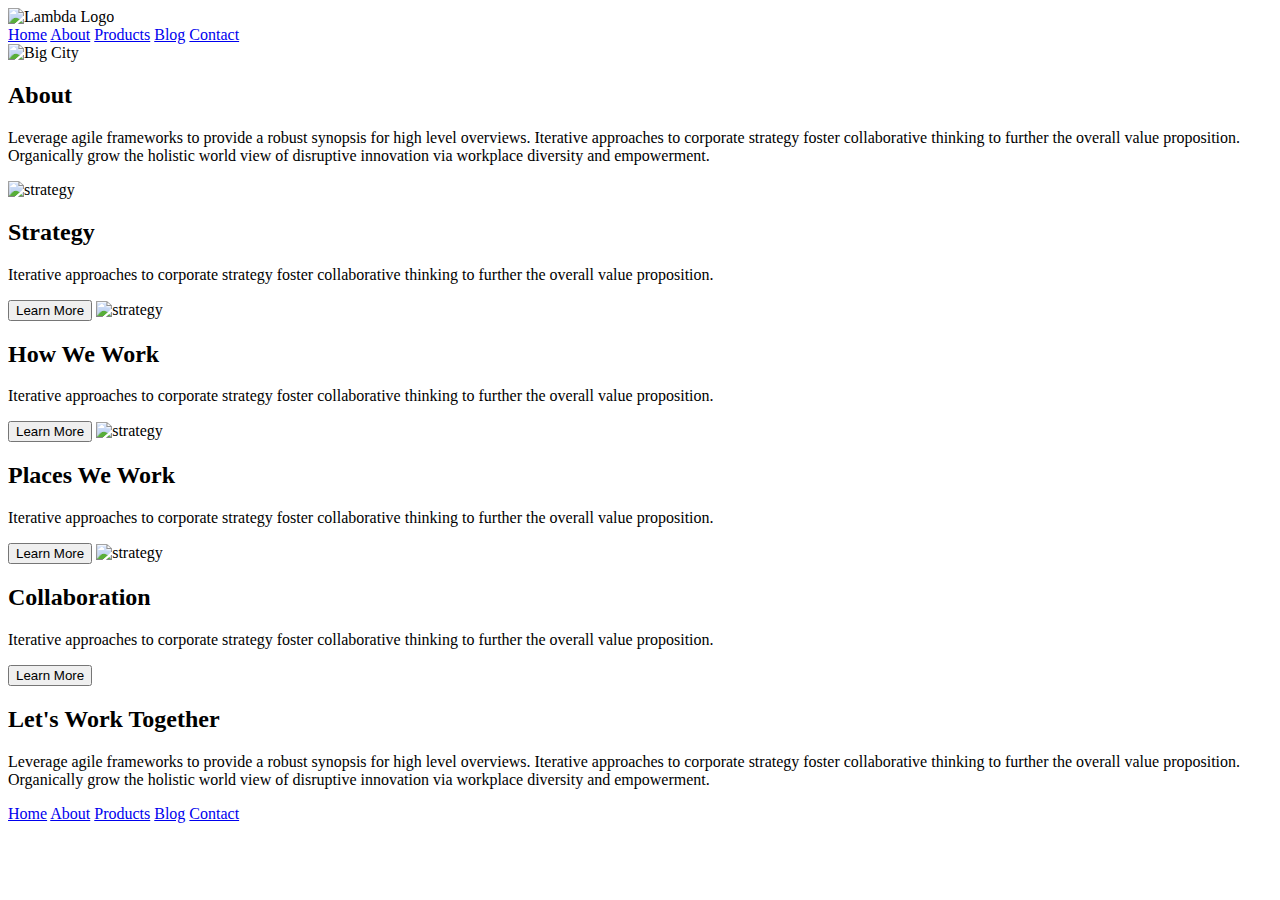
==== about.html @ 7431e356 "Basic Markup" ====
<!doctype html>

<html lang="en">
<head>
  <meta charset="utf-8">

  <title>Sprint Challenge - About</title>

  <link href="https://fonts.googleapis.com/css?family=Roboto|Rubik" rel="stylesheet">
  <link rel="stylesheet" href="css/index.css">

</head>

<header>
  <img src="img/lambda-black.png" alt="Lambda Logo">
    <nav>
        <a href="index.html">Home</a>
        <a href="about.html">About</a>
        <a href="#">Products</a>
        <a href="#">Blog</a>
        <a href="#">Contact</a>
    </nav>
</header>

<img src="img/jumbo-about.png" alt="Big City">
<body>
    <div class="container about-page">
   
  <section>
    <h2 class= top-info>About</h2>

    <p>Leverage agile frameworks to provide a robust synopsis for high level overviews. Iterative approaches to corporate strategy foster collaborative thinking to further the overall value proposition. Organically grow the holistic world view of disruptive innovation via workplace diversity and empowerment.</p>
  </section>

  
  
  <section class= middle>

    <img src="img/about-plan.png" alt="strategy">
    
    <h2 class= mid-info>Strategy</h2>
    
    <p>Iterative approaches to corporate strategy foster collaborative thinking to further the overall value proposition.</p>

    <button>Learn More</button>
  


    <img src="img/about-working.png" alt="strategy">
    
    <h2 class= mid-info>How We Work</h2>
    
    <p>Iterative approaches to corporate strategy foster collaborative thinking to further the overall value proposition.</p>

    <button>Learn More</button>



    <img src="img/about-office.png" alt="strategy">
    
    <h2 class= mid-info>Places We Work</h2>

    <p>Iterative approaches to corporate strategy foster collaborative thinking to further the overall value proposition.</p>

    <button>Learn More</button>

    <img src="img/about-meeting.png" alt="strategy">
    
    <h2 class= mid-info>Collaboration</h2>
    
    <p>Iterative approaches to corporate strategy foster collaborative thinking to further the overall value proposition.</p>

    <button>Learn More</button>

  </section>

    <h2 class= bottom-info>Let's Work Together</h2>

    <p>Leverage agile frameworks to provide a robust synopsis for high level overviews. Iterative approaches to corporate strategy foster collaborative thinking to further the overall value proposition. Organically grow the holistic world view of disruptive innovation via workplace diversity and empowerment.</p>
        
      <footer>
        <nav>
          <a href="index.html">Home</a>
          <a href="#">About</a>
          <a href="#">Products</a>
          <a href="#">Blog</a>
          <a href="#">Contact</a>
        </nav>
      </footer>
    </div><!-- container -->        
</body>
</html>
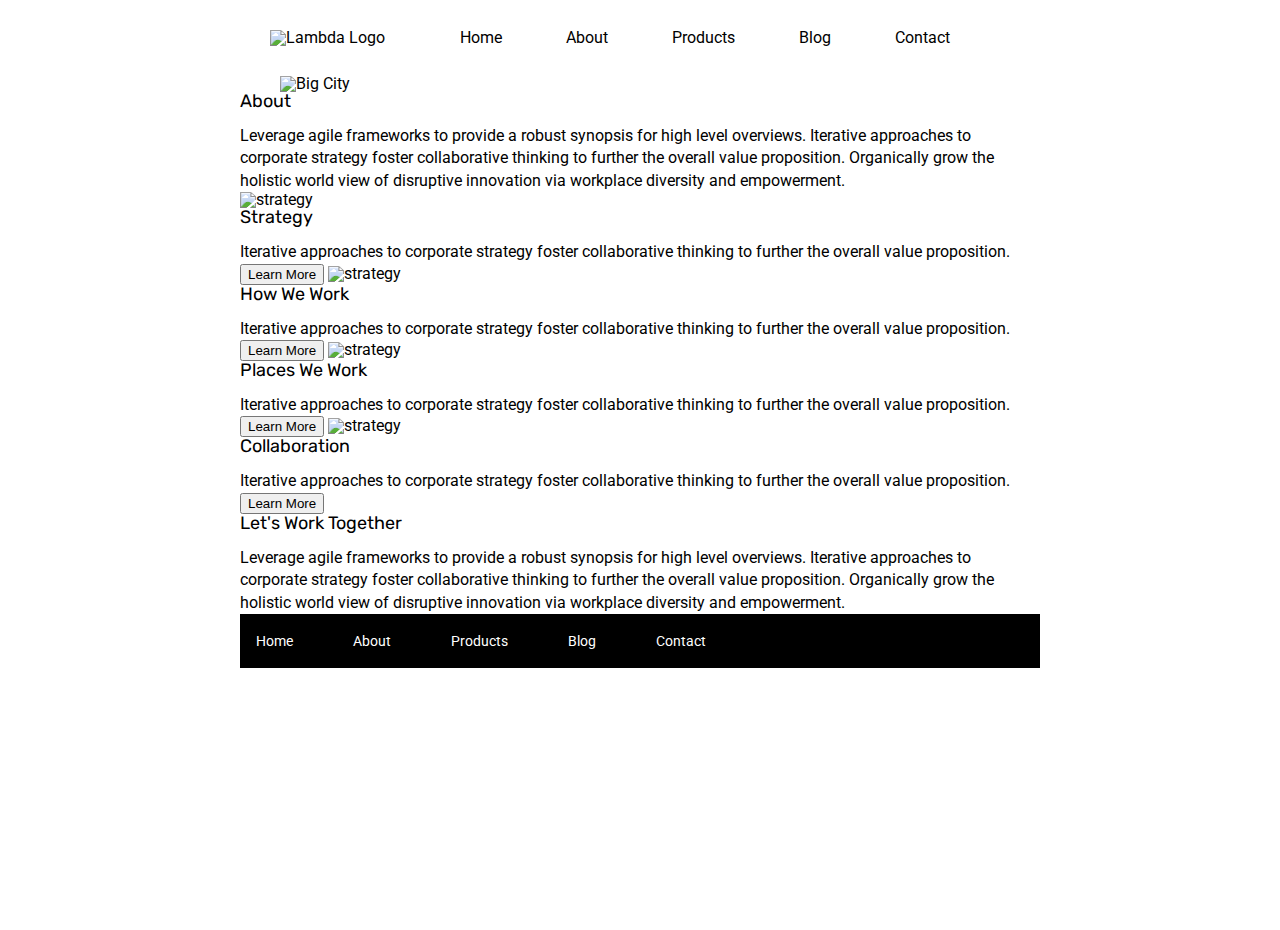
==== commit 5bf828f3: "First page complete" ====
--- a/about.html
+++ b/about.html
@@ -11,48 +11,48 @@
 
 </head>
 
-<header>
-  <img src="img/lambda-black.png" alt="Lambda Logo">
-    <nav>
-        <a href="index.html">Home</a>
-        <a href="about.html">About</a>
-        <a href="#">Products</a>
-        <a href="#">Blog</a>
-        <a href="#">Contact</a>
-    </nav>
-</header>
+<div class="container">
+    <header class=index-head>
+      <img src="img/lambda-black.png" alt="Lambda Logo">
+       <nav>
+         <a href="index.html">Home</a>
+         <a href="about.html">About</a>
+         <a href="#">Products</a>
+         <a href="#">Blog</a>
+         <a href="#">Contact</a>
+        </nav>
+      </header>
 
-<img src="img/jumbo-about.png" alt="Big City">
-<body>
+  <img class=city src="img/jumbo-about.png" alt="Big City">
+
+  <body>
     <div class="container about-page">
    
-  <section>
-    <h2 class= top-info>About</h2>
+    <section>
+      <h2 class= top-info>About</h2>
 
-    <p>Leverage agile frameworks to provide a robust synopsis for high level overviews. Iterative approaches to corporate strategy foster collaborative thinking to further the overall value proposition. Organically grow the holistic world view of disruptive innovation via workplace diversity and empowerment.</p>
-  </section>
+      <p>Leverage agile frameworks to provide a robust synopsis for high level overviews. Iterative approaches to corporate strategy foster collaborative thinking to further the overall value proposition. Organically grow the holistic world view of disruptive innovation via workplace diversity and empowerment.</p>
+     </section>
 
   
   
-  <section class= middle>
+    <section class= middle>
 
-    <img src="img/about-plan.png" alt="strategy">
-    
-    <h2 class= mid-info>Strategy</h2>
-    
-    <p>Iterative approaches to corporate strategy foster collaborative thinking to further the overall value proposition.</p>
+      <img src="img/about-plan.png" alt="strategy">
+  
+      <h2 class= mid-info>Strategy</h2>
+      <p>Iterative approaches to corporate strategy foster collaborative thinking to further the overall value proposition.</p>
 
-    <button>Learn More</button>
+      <button>Learn More</button>
   
 
 
-    <img src="img/about-working.png" alt="strategy">
+      <img src="img/about-working.png" alt="strategy">
     
-    <h2 class= mid-info>How We Work</h2>
-    
-    <p>Iterative approaches to corporate strategy foster collaborative thinking to further the overall value proposition.</p>
+      <h2 class= mid-info>How We Work</h2>
+      <p>Iterative approaches to corporate strategy foster collaborative thinking to further the overall value proposition.</p>
 
-    <button>Learn More</button>
+      <button>Learn More</button>
 
 
 
--- a/css/index.css
+++ b/css/index.css
@@ -0,0 +1,168 @@
+/* http://meyerweb.com/eric/tools/css/reset/ 
+   v2.0 | 20110126
+   License: none (public domain)
+*/
+
+html, body, div, span, applet, object, iframe,
+h1, h2, h3, h4, h5, h6, p, blockquote, pre,
+a, abbr, acronym, address, big, cite, code,
+del, dfn, em, img, ins, kbd, q, s, samp,
+small, strike, strong, sub, sup, tt, var,
+b, u, i, center,
+dl, dt, dd, ol, ul, li,
+fieldset, form, label, legend,
+table, caption, tbody, tfoot, thead, tr, th, td,
+article, aside, canvas, details, embed, 
+figure, figcaption, footer, header, hgroup, 
+menu, nav, output, ruby, section, summary,
+time, mark, audio, video {
+	margin: 0;
+	padding: 0;
+	border: 0;
+	font-size: 100%;
+	font: inherit;
+	vertical-align: baseline;
+}
+/* HTML5 display-role reset for older browsers */
+article, aside, details, figcaption, figure, 
+footer, header, hgroup, menu, nav, section {
+	display: block;
+}
+body {
+	line-height: 1;
+}
+ol, ul {
+	list-style: none;
+}
+blockquote, q {
+	quotes: none;
+}
+blockquote:before, blockquote:after,
+q:before, q:after {
+	content: '';
+	content: none;
+}
+table {
+	border-collapse: collapse;
+	border-spacing: 0;
+}
+
+* {
+    box-sizing: border-box;
+}
+
+html, body {
+    height: 100%;
+    font-family: 'Roboto', sans-serif;
+}
+
+h1, h2, h3, h4, h5 {
+    font-size: 18px;
+    margin-bottom: 15px;
+    font-family: 'Rubik', sans-serif;
+}
+
+p {
+    line-height: 1.4;
+}
+
+.container {
+    width: 800px;
+    margin: 0 auto;
+}
+
+.index-head{
+    display: flex;
+    justify-content: space-between;
+    margin: 30px;
+    align-items: center;
+}
+
+.jumbo {
+    margin-bottom: 20px;
+}
+
+.city{
+    margin-left: 40px;
+}
+
+nav a {
+    text-decoration: none;
+    color: black;
+    margin-right: 60px;
+}
+
+.top-content {
+    display: flex;
+    flex-wrap: wrap;
+    justify-content: space-evenly;
+    margin-bottom: 20px;
+    border-bottom: 1px dashed black;
+}
+
+.top-content .text-container {
+    width: 48%;
+    padding: 0 1%;
+    padding-bottom: 20px;  
+}
+
+.middle-content {
+    margin-bottom: 20px;
+    border-bottom: 1px dashed black;
+}
+
+.middle-content h2 {
+    padding: 0 2%;
+    margin-bottom: 0;
+}
+
+.middle-content .boxes {
+    display: flex;
+    flex-wrap: wrap;
+    justify-content: space-evenly;
+}
+
+.middle-content .boxes .box {
+    width: 12.5%;
+    height: 100px;
+    background: black;
+    margin: 20px 2.5%;
+    color: white;
+    display: flex;
+    align-items: center;
+    justify-content: center;
+}
+
+.bottom-content {
+    display: flex;
+    margin: 0 2% 20px;
+    justify-content: space-around;
+}
+
+.bottom-content .text-container {
+    padding-right: 4%;
+}
+
+.bottom-content .text-container:last-child {
+    padding-right: 0;
+}
+
+footer {
+    width: 100%;
+    background: black;
+}
+
+footer nav {
+    width: 60%;
+    display: flex;
+    justify-content: space-between;
+    align-items: center;
+    padding: 20px 2%;
+    font-size: 14px;
+}
+
+footer nav a {
+    color: white;
+    text-decoration: none;
+}
+
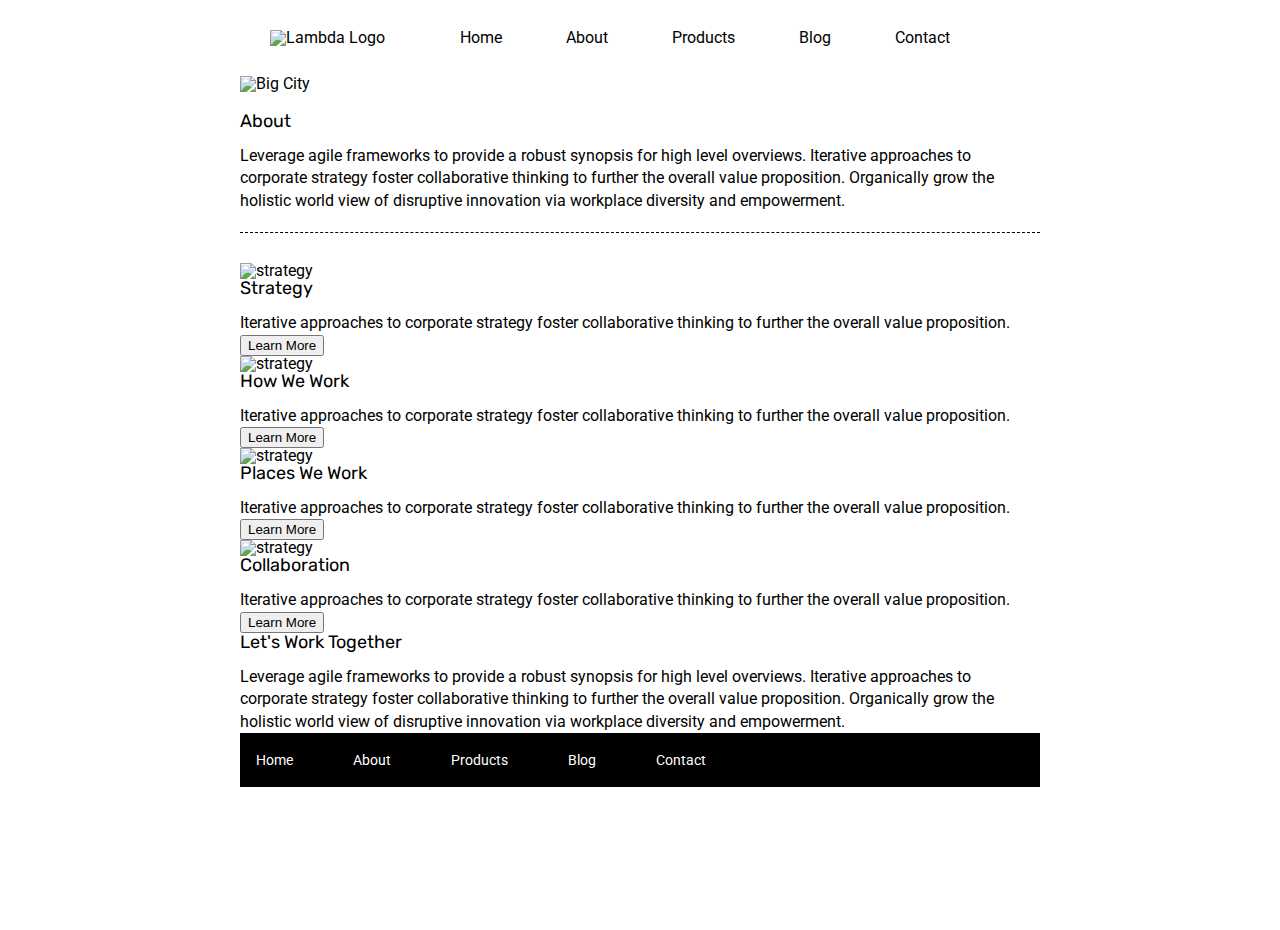
==== commit 323e7e51: "Self study questions" ====
--- a/about.html
+++ b/about.html
@@ -28,8 +28,8 @@
   <body>
     <div class="container about-page">
    
-    <section>
-      <h2 class= top-info>About</h2>
+    <section class= top-content>
+      <h2>About</h2>
 
       <p>Leverage agile frameworks to provide a robust synopsis for high level overviews. Iterative approaches to corporate strategy foster collaborative thinking to further the overall value proposition. Organically grow the holistic world view of disruptive innovation via workplace diversity and empowerment.</p>
      </section>
@@ -37,47 +37,51 @@
   
   
     <section class= middle>
+      <div>
+        <img src="img/about-plan.png" alt="strategy">
+  
+        <h2 class= mid-info>Strategy</h2>
+        <p>Iterative approaches to corporate strategy foster collaborative thinking to further the overall value proposition.</p>
 
-      <img src="img/about-plan.png" alt="strategy">
-  
-      <h2 class= mid-info>Strategy</h2>
-      <p>Iterative approaches to corporate strategy foster collaborative thinking to further the overall value proposition.</p>
+        <button>Learn More</button>
+      </div>
 
-      <button>Learn More</button>
-  
+      <div> 
+        <img src="img/about-working.png" alt="strategy">
+    
+        <h2 class= mid-info>How We Work</h2>
+        <p>Iterative approaches to corporate strategy foster collaborative thinking to further the overall value proposition.</p>
 
+        <button>Learn More</button>
+      </div>
 
-      <img src="img/about-working.png" alt="strategy">
+      <div>
+        <img src="img/about-office.png" alt="strategy">
     
-      <h2 class= mid-info>How We Work</h2>
-      <p>Iterative approaches to corporate strategy foster collaborative thinking to further the overall value proposition.</p>
+        <h2 class= mid-info>Places We Work</h2>
 
-      <button>Learn More</button>
+        <p>Iterative approaches to corporate strategy foster collaborative thinking to further the overall value proposition.</p>
 
+        <button>Learn More</button>
+      </div>
 
+      <div>
+        <img src="img/about-meeting.png" alt="strategy">
+    
+        <h2 class= mid-info>Collaboration</h2>
+    
+        <p>Iterative approaches to corporate strategy foster collaborative thinking to further the overall value proposition.</p>
 
-    <img src="img/about-office.png" alt="strategy">
-    
-    <h2 class= mid-info>Places We Work</h2>
+        <button>Learn More</button>
+      </div>
 
-    <p>Iterative approaches to corporate strategy foster collaborative thinking to further the overall value proposition.</p>
+      </section>
 
-    <button>Learn More</button>
+      <section class= bottom-info></section>
+        <h2>Let's Work Together</h2>
 
-    <img src="img/about-meeting.png" alt="strategy">
-    
-    <h2 class= mid-info>Collaboration</h2>
-    
-    <p>Iterative approaches to corporate strategy foster collaborative thinking to further the overall value proposition.</p>
-
-    <button>Learn More</button>
-
-  </section>
-
-    <h2 class= bottom-info>Let's Work Together</h2>
-
-    <p>Leverage agile frameworks to provide a robust synopsis for high level overviews. Iterative approaches to corporate strategy foster collaborative thinking to further the overall value proposition. Organically grow the holistic world view of disruptive innovation via workplace diversity and empowerment.</p>
-        
+        <p>Leverage agile frameworks to provide a robust synopsis for high level overviews. Iterative approaches to corporate strategy foster collaborative thinking to further the overall value proposition. Organically grow the holistic world view of disruptive innovation via workplace diversity and empowerment.</p>
+      </section>
       <footer>
         <nav>
           <a href="index.html">Home</a>
@@ -87,6 +91,6 @@
           <a href="#">Contact</a>
         </nav>
       </footer>
-    </div><!-- container -->        
+    </div><!-- container -->     
 </body>
 </html>--- a/css/index.css
+++ b/css/index.css
@@ -83,7 +83,7 @@
 }
 
 .city{
-    margin-left: 40px;
+    margin-bottom: 20px;
 }
 
 nav a {
@@ -95,8 +95,9 @@
 .top-content {
     display: flex;
     flex-wrap: wrap;
-    justify-content: space-evenly;
-    margin-bottom: 20px;
+    /* justify-content: space-evenly; */
+    padding-bottom: 20px;
+    margin-bottom: 30px;
     border-bottom: 1px dashed black;
 }
 
@@ -133,6 +134,46 @@
     justify-content: center;
 }
 
+.middle-content .boxes .box.box1 {
+    background: teal;
+}
+
+.middle-content .boxes .box.box2 {
+    background: gold;
+}
+
+.middle-content .boxes .box.box3 {
+    background: cadetblue;
+}
+
+.middle-content .boxes .box.box4 {
+    background: coral;
+}
+
+.middle-content .boxes .box.box5 {
+    background: crimson;
+}
+
+.middle-content .boxes .box.box6 {
+    background: forestgreen;
+}
+
+.middle-content .boxes .box.box7 {
+    background: darkorchid;
+}
+
+.middle-content .boxes .box.box8 {
+    background: hotpink;
+}
+
+.middle-content .boxes .box.box9 {
+    background: indigo;
+}
+
+.middle-content .boxes .box.box10 {
+    background: dodgerblue;
+}
+
 .bottom-content {
     display: flex;
     margin: 0 2% 20px;
@@ -166,3 +207,5 @@
     text-decoration: none;
 }
 
+
+
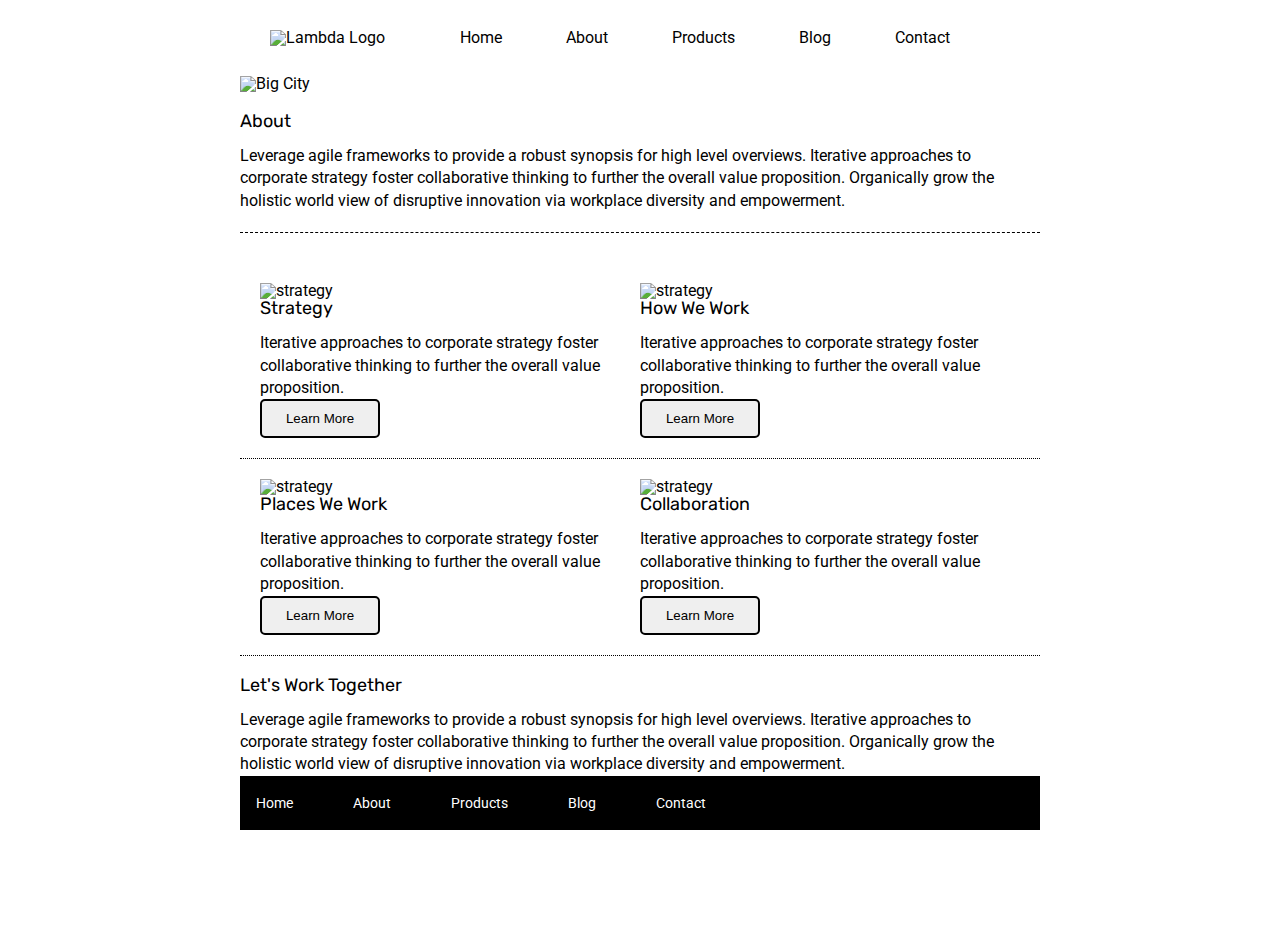
==== commit 55aff532: "Completed" ====
--- a/about.html
+++ b/about.html
@@ -54,7 +54,9 @@
 
         <button>Learn More</button>
       </div>
+      </section>
 
+      <section class= middle>
       <div>
         <img src="img/about-office.png" alt="strategy">
     
--- a/css/index.css
+++ b/css/index.css
@@ -107,6 +107,12 @@
     padding-bottom: 20px;  
 }
 
+.middle {
+    display: flex;
+    padding: 20px;
+    border-bottom: 1px dotted black;
+}
+
 .middle-content {
     margin-bottom: 20px;
     border-bottom: 1px dashed black;
@@ -188,6 +194,17 @@
     padding-right: 0;
 }
 
+.bottom-info {
+    margin: 20px 0;
+}
+
+button {
+    border: 2px solid black;
+    border-radius: 5px;
+    padding: 10px;
+    width: 120px;
+}
+
 footer {
     width: 100%;
     background: black;
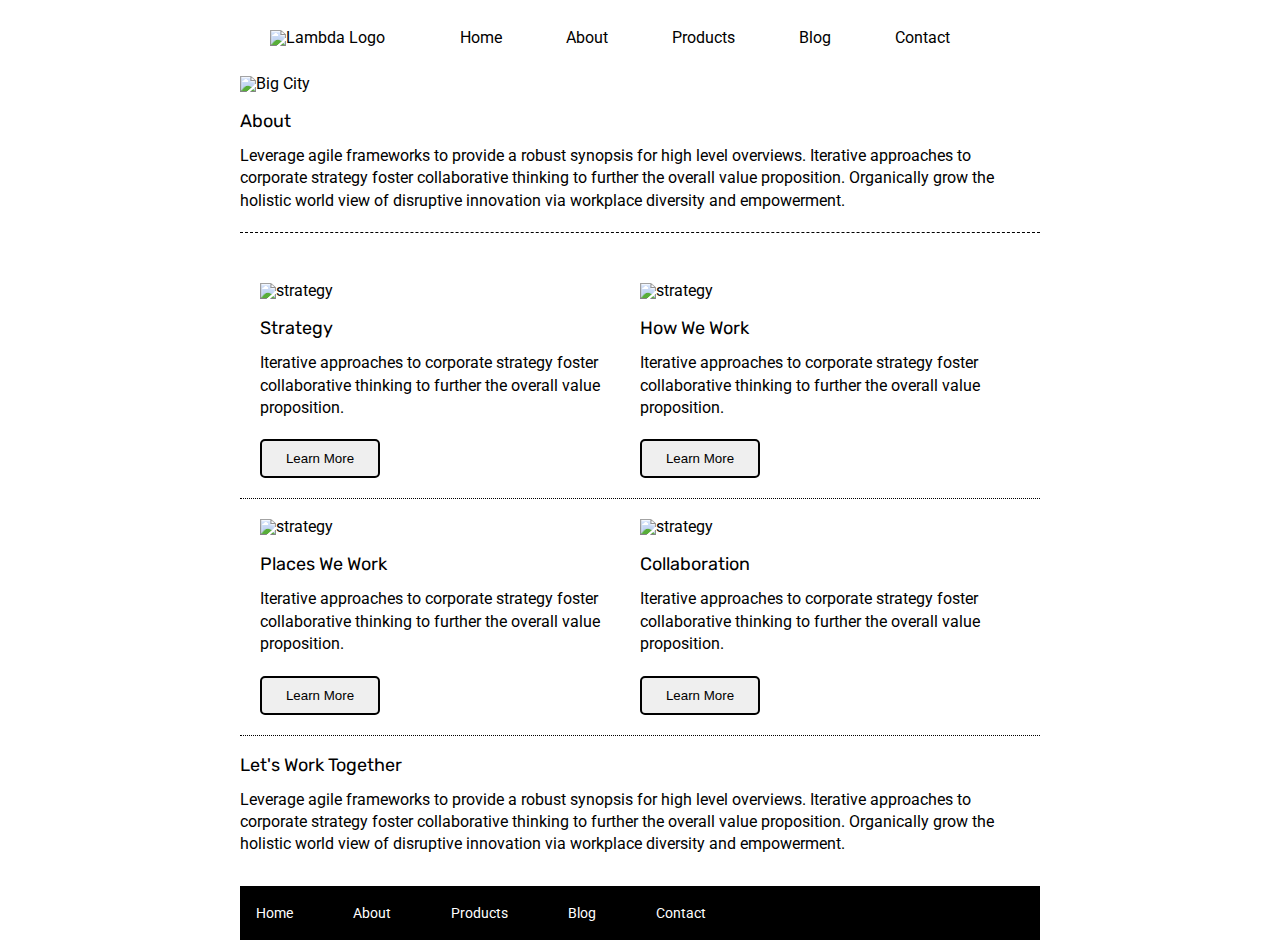
==== commit d95092af: "Final" ====
--- a/about.html
+++ b/about.html
@@ -38,7 +38,7 @@
   
     <section class= middle>
       <div>
-        <img src="img/about-plan.png" alt="strategy">
+        <img class=about-picture src="img/about-plan.png" alt="strategy">
   
         <h2 class= mid-info>Strategy</h2>
         <p>Iterative approaches to corporate strategy foster collaborative thinking to further the overall value proposition.</p>
@@ -47,7 +47,7 @@
       </div>
 
       <div> 
-        <img src="img/about-working.png" alt="strategy">
+        <img class=about-picture src="img/about-working.png" alt="strategy">
     
         <h2 class= mid-info>How We Work</h2>
         <p>Iterative approaches to corporate strategy foster collaborative thinking to further the overall value proposition.</p>
@@ -58,7 +58,7 @@
 
       <section class= middle>
       <div>
-        <img src="img/about-office.png" alt="strategy">
+        <img class=about-picture src="img/about-office.png" alt="strategy">
     
         <h2 class= mid-info>Places We Work</h2>
 
@@ -68,7 +68,7 @@
       </div>
 
       <div>
-        <img src="img/about-meeting.png" alt="strategy">
+        <img class=about-picture src="img/about-meeting.png" alt="strategy">
     
         <h2 class= mid-info>Collaboration</h2>
     
--- a/css/index.css
+++ b/css/index.css
@@ -180,6 +180,11 @@
     background: dodgerblue;
 }
 
+.about-picture {
+    padding-bottom: 20px;
+    padding-right: 40px;
+}
+
 .bottom-content {
     display: flex;
     margin: 0 2% 20px;
@@ -195,7 +200,7 @@
 }
 
 .bottom-info {
-    margin: 20px 0;
+    margin-bottom: 20px;
 }
 
 button {
@@ -203,6 +208,7 @@
     border-radius: 5px;
     padding: 10px;
     width: 120px;
+    margin-top: 20px;
 }
 
 footer {
@@ -217,6 +223,7 @@
     align-items: center;
     padding: 20px 2%;
     font-size: 14px;
+    margin-top: 30px;
 }
 
 footer nav a {
